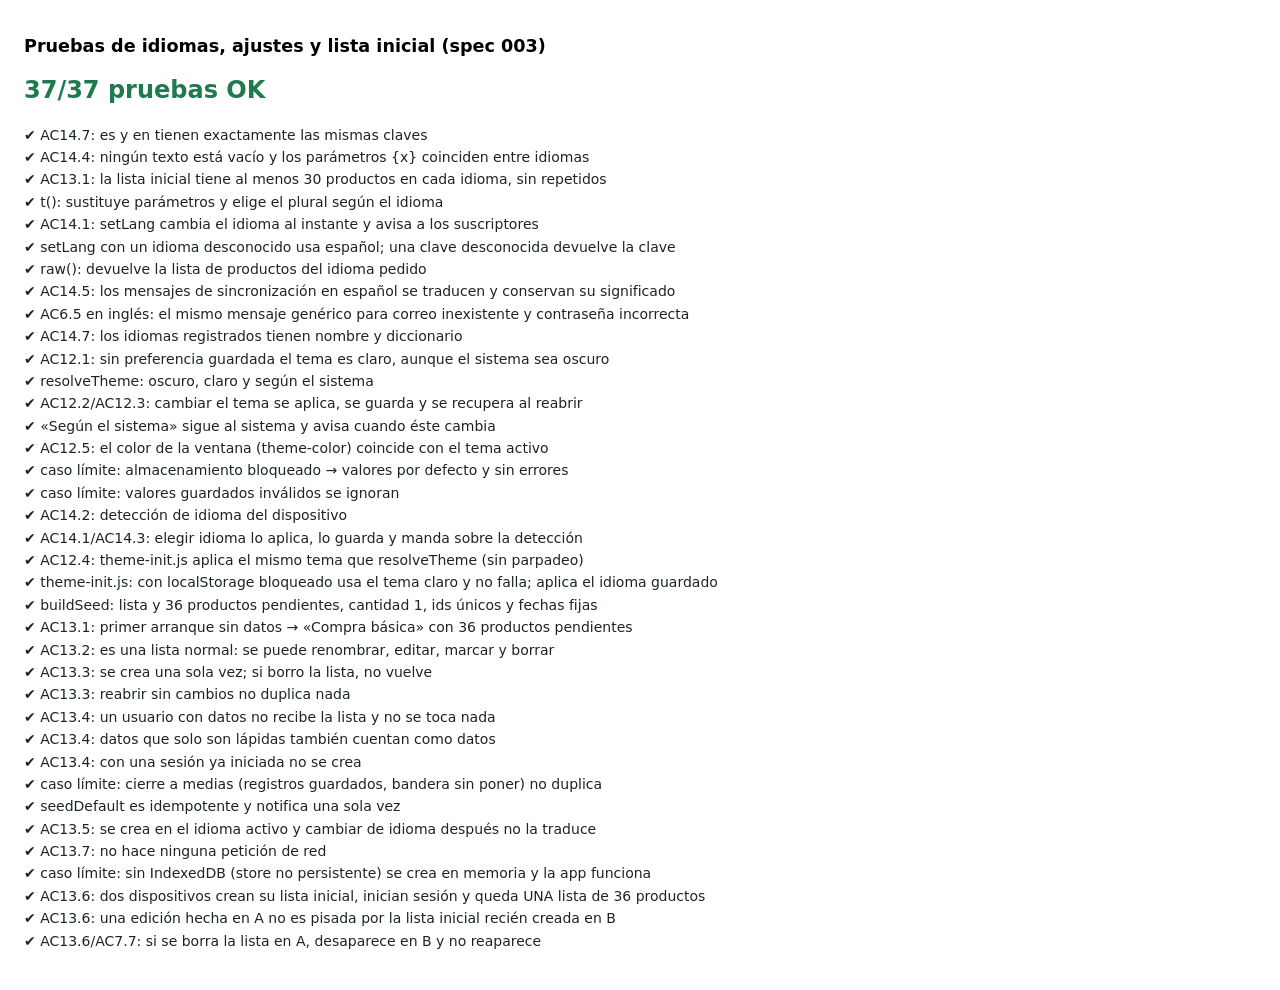
==== tests/ui.test.html @ 22fcd39a "Add files via upload" ====
<!doctype html>
<html lang="es">
<head><meta charset="utf-8"><title>Pruebas: idiomas, ajustes y lista inicial</title>
<meta name="viewport" content="width=device-width, initial-scale=1"></head>
<body style="font-family:system-ui;padding:16px">
  <h1 style="font-size:1.1rem">Pruebas de idiomas, ajustes y lista inicial (spec 003)</h1>
  <div id="out">Ejecutando…</div>
  <script type="module">
    import { createRunner, renderResults } from './runner.js';
    import { register as i18n } from './i18n.tests.js';
    import { register as settings } from './settings.tests.js';
    import { register as seed } from './seed.tests.js';
    const t = createRunner();
    i18n(t); settings(t); seed(t);
    renderResults(await t.run(), document.getElementById('out'));
  </script>
</body>
</html>
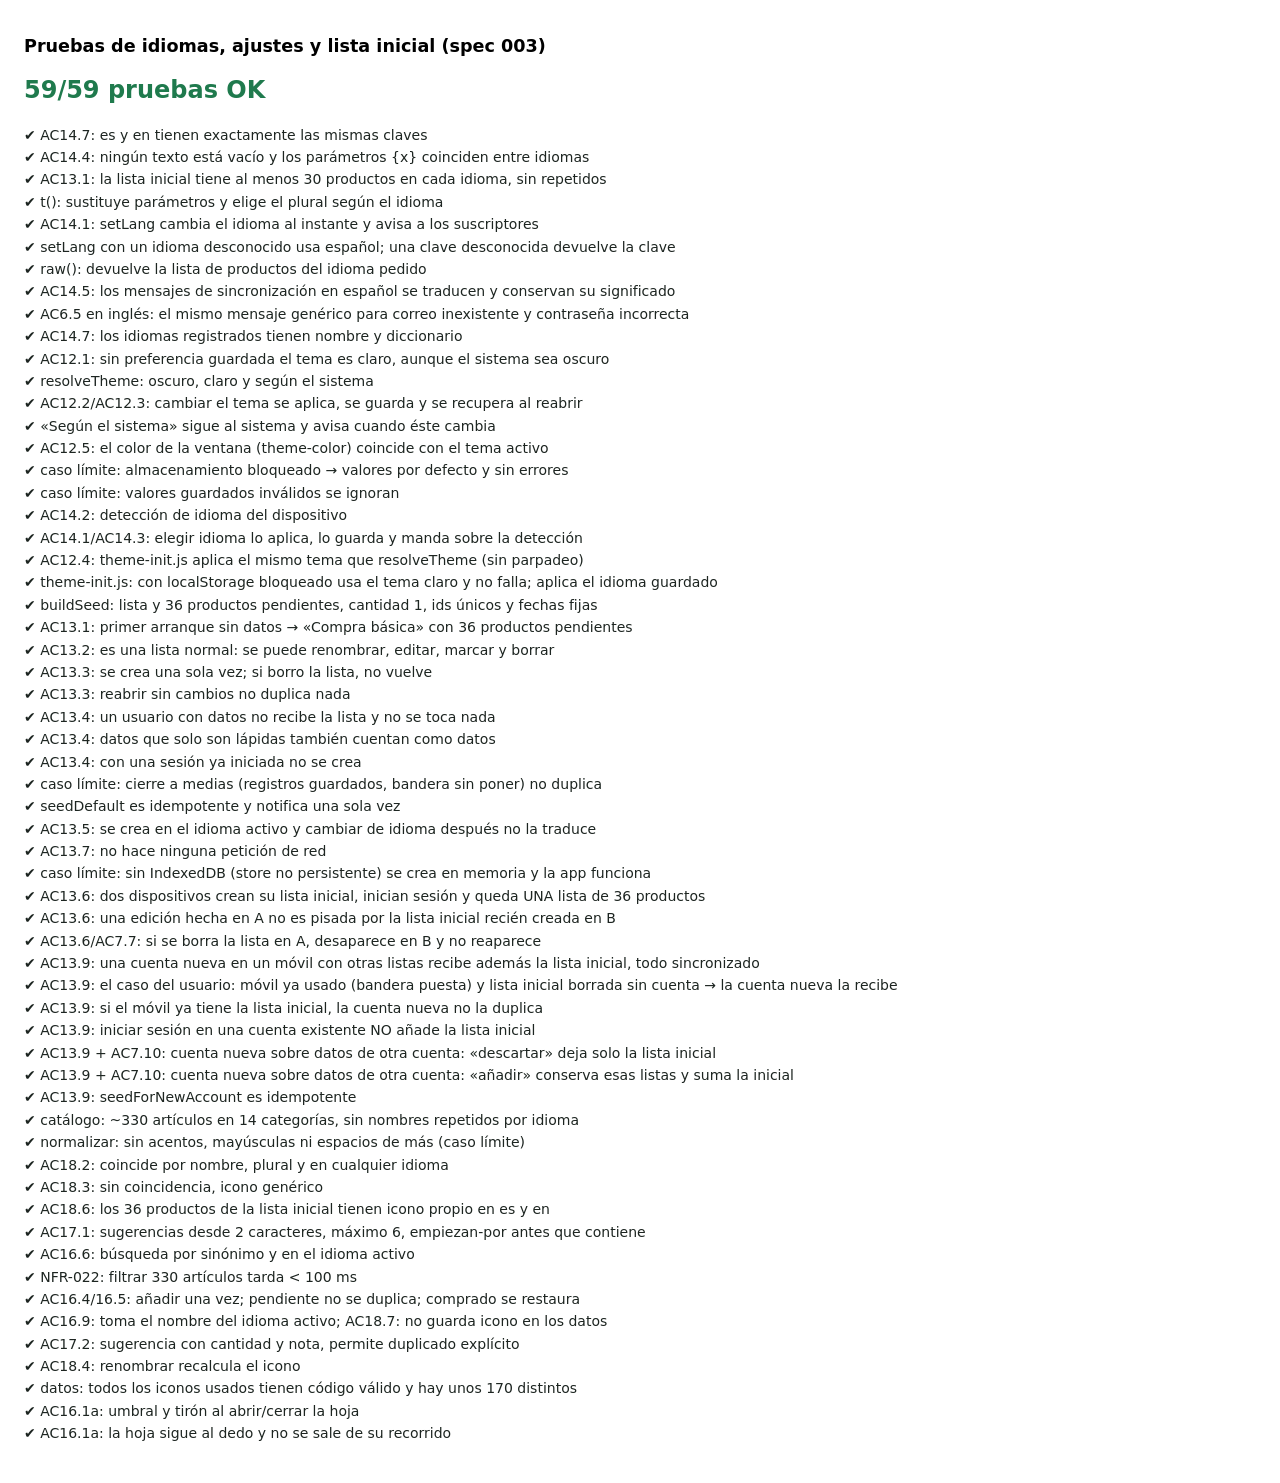
==== commit 5ccdc19e: "Add files via upload" ====
--- a/tests/ui.test.html
+++ b/tests/ui.test.html
@@ -10,8 +10,9 @@
     import { register as i18n } from './i18n.tests.js';
     import { register as settings } from './settings.tests.js';
     import { register as seed } from './seed.tests.js';
+    import { register as catalog } from './catalog.tests.js';
     const t = createRunner();
-    i18n(t); settings(t); seed(t);
+    i18n(t); settings(t); seed(t); catalog(t);
     renderResults(await t.run(), document.getElementById('out'));
   </script>
 </body>
